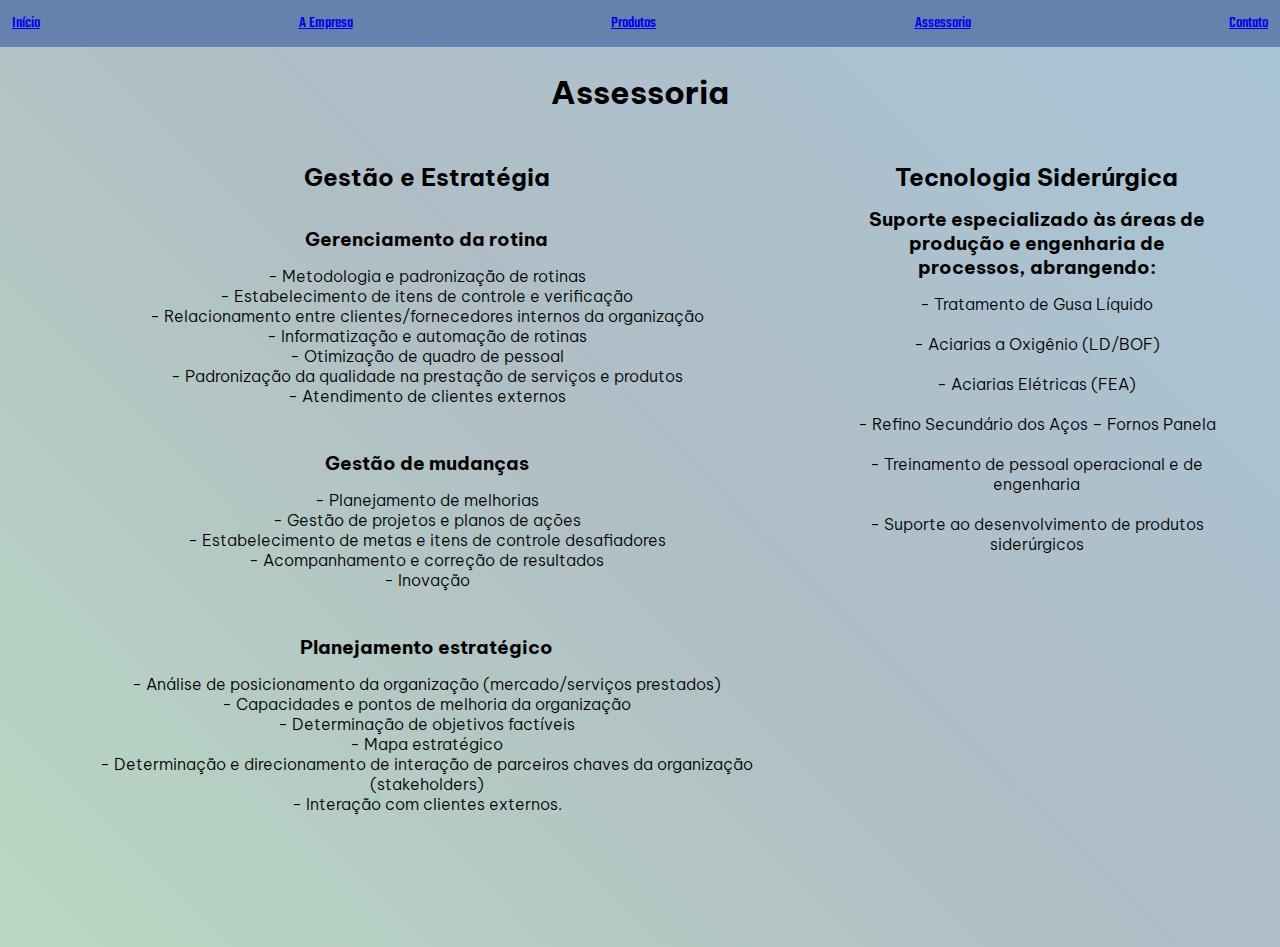
==== assessoria.html @ a93229b4 "divided the site into multiple HTML pages and organized the directory structure" ====
<!DOCTYPE html>
<html lang="pt-br">
<head>
    <meta charset="UTF-8">
    <meta name="viewport" content="width=device-width, initial-scale=1.0">
    <link rel="preconnect" href="https://fonts.googleapis.com">
    <link rel="preconnect" href="https://fonts.gstatic.com" crossorigin>
    <link href="https://fonts.googleapis.com/css2?family=Teko:wght@300..700&display=swap" rel="stylesheet">
    <link rel="preconnect" href="https://fonts.googleapis.com">
    <link rel="preconnect" href="https://fonts.gstatic.com" crossorigin>
    <link href="https://fonts.googleapis.com/css2?family=Be+Vietnam+Pro:ital,wght@0,100;0,200;0,300;0,400;0,500;0,600;0,700;0,800;0,900;1,100;1,200;1,300;1,400;1,500;1,600;1,700;1,800;1,900&display=swap" rel="stylesheet">
    <title>A-Valora</title>
    <link rel="stylesheet" href="style.css">
</head>
<body>
    <div class="cabecalho">
        <a href="index.html">Início</a>
        <a href="sobre.html">A Empresa</a>
        <a href="produtos.html">Produtos</a>
        <a href="assessoria.html">Assessoria</a>
        <a href="contato.html">Contato</a>
    </div>
    <div class="containerAssessoria fade-in">
        <h1 class="titleAssesoria fade-in">Assessoria</h1>
        <div class="gestaoEstrategiaContainer">
            <div class="gestaoEstratategia">
                <h2 class="titleGestao">Gestão e Estratégia</h2>
                <div class="content">
                    <div class="gestaoEstratategia">
                        <h3>Gerenciamento da rotina</h3>
                        <p>- Metodologia e padronização de rotinas<br>
                           - Estabelecimento de itens de controle e verificação<br>
                           - Relacionamento entre clientes/fornecedores internos da organização<br>
                           - Informatização e automação de rotinas<br>
                           - Otimização de quadro de pessoal<br>
                           - Padronização da qualidade na prestação de serviços e produtos<br>
                           - Atendimento de clientes externos
                        </p>
                    </div>
                    <div class="gestaoEstratategia fade-in">
                        <h3>Gestão de mudanças</h3>
                        <p>- Planejamento de melhorias<br>
                           - Gestão de projetos e planos de ações<br>
                           - Estabelecimento de metas e itens de controle desafiadores<br>
                           - Acompanhamento e correção de resultados<br>
                           - Inovação
                        </p>
                    </div>
                    <div class="gestaoEstratategia fade-in">
                        <h3>Planejamento estratégico</h3>
                        <p>- Análise de posicionamento da organização (mercado/serviços prestados)<br>
                            - Capacidades e pontos de melhoria da organização<br>
                            - Determinação de objetivos factíveis<br>
                            - Mapa estratégico<br>
                            - Determinação e direcionamento de interação de parceiros chaves da organização (stakeholders)<br>
                            - Interação com clientes externos.
                        </p>
                    </div>
                </div>
            </div>
            <div class="tecnologiaSiderurgica fade-in">
                <h2 class="titleTecnologia">Tecnologia Siderúrgica</h2>
                <h3>Suporte especializado às áreas de produção e engenharia de processos, abrangendo:</h3>
                <p>- Tratamento de Gusa Líquido<br>
                    <br>
                    - Aciarias a Oxigênio (LD/BOF)<br>
                    <br>
                    - Aciarias Elétricas (FEA)<br>
                    <br>
                    - Refino Secundário dos Aços – Fornos Panela<br>
                    <br>
                    - Treinamento de pessoal operacional e de engenharia<br>
                    <br>
                    - Suporte ao desenvolvimento de produtos siderúrgicos
                </p>
            </div>
        </div>
    </div>    
</body>
<script src="./script.js"></script>
</html>
---- style.css ----
* {
    margin: 0px;
    padding: 0px;
    box-sizing: border-box;
}

body {
    background-color: white;
    justify-content: center;
    align-items: center;
    height: 100vh;
    margin: 0;
}

.cabecalho {
    font-family: "Teko", sans-serif;
    font-optical-sizing: auto;
    font-weight: 500;
    font-style: normal;
    display: flex;
    background-color: #6482AD;
    align-items: center;
    justify-content: space-between;
    padding: 12px;
}

.cabecalho p {
    transition: color 0.5s ease-in-out, box-shadow 0.5s ease-in-out;
}

.cabecalho p:hover {
    text-decoration-line: underline;
    cursor: pointer;
    color: #fff;
    box-shadow: inset 200px 0 0 0 #3B5B6E
}

.boasVindas {
    font-family: "Be Vietnam Pro", sans-serif;
    font-weight: 300;
    font-style: normal;
    display: flex;
    flex-direction: column;
    gap: 4rem;
    align-items: center;
    justify-content: center;
    height: 100vh;
    background: linear-gradient(45deg, #B9D8C2 0%, #B0BEC5 50%, #A9C4D6 100%);
    background-size: 200% 200%;
    animation: gradienteMovendo 2s linear infinite;
    text-align: center;
    font-size: 26px;
}

@keyframes gradienteMovendo {
    0% {
        background-position: 0% 0%;
    }
    50% {
        background-position: 100% 100%;
    }
    100% {
        background-position: 0% 0%;
    }
}

h1, h2 {
    margin: 0;
    padding: 0;
}

.sobreEmpresa {
    font-family: "Be Vietnam Pro", sans-serif;
    font-weight: 300;
    font-style: normal;
    background: linear-gradient(45deg, #B9D8C2 0%, #B0BEC5 50%, #A9C4D6 100%);
    text-align: center;
    padding: 20px;
    height: 100vh;
    width: 100%;
}

#about {
    font-size: 2em;
    margin-bottom: 20px;
}

.infoSections {
    display: flex;
    justify-content: center;
    gap: 30px;
    margin-bottom: 25px;
}

.objetivoSection, .missaoSection, .visaoSection {
    max-width: 250px;
    text-align: left;
}

.infoSections h2, .infoSections p, .visaoSection h2, .visaoSection p {
    margin: 0;
    padding: 5px 0;
}

.visaoSection {
    display: flex;
    flex-direction: column;
    align-items: center;
    margin: 0 auto;
    max-width: 250px;
}

.visaoSection h2, .visaoSection p {
    text-align: center;
    margin: 0;
    padding: 5px 0;
}

.produtos {
    background: linear-gradient(45deg, #B9D8C2 0%, #B0BEC5 50%, #A9C4D6 100%);
    background-size: 200% 200%;
    padding: 80px 20px;
    position: relative;
    height: 100vh;
    width: 100%;
}

.titleProdutos {
    font-family: "Be Vietnam Pro", sans-serif;
    font-weight: 600;
    font-style: normal;
    position: absolute;
    top: 0;
    left: 50%;
    transform: translateX(-50%);
    padding: 10px;
    border-radius: 5px;
    text-align: center;
    width: auto;
    max-width: 90%;
}

.products {
    font-family: "Be Vietnam Pro", sans-serif;
    font-weight: 300;
    font-style: normal;
    display: flex;
    flex-wrap: wrap;
    justify-content: center;
    gap: 30px;
    text-align: center;
}

.product-item {
    max-width: 400px;
}

h1, h2, p, small {
    margin: 0;
    padding: 5px 0;
}

.containerAssessoria {
    font-family: "Be Vietnam Pro", sans-serif;
    font-weight: 300;
    font-style: normal;
    background: linear-gradient(45deg, #B9D8C2 0%, #B0BEC5 50%, #A9C4D6 100%);
    padding: 20px;
    text-align: center;
    height: 100vh;
    width: 100%;
}

.titleAssesoria {
    font-size: 2em;
    margin-bottom: 20px;
    position: relative;
    z-index: 1;
}


.gestaoEstrategiaContainer {
    display: flex;
    gap: 20px;
    justify-content: center;
    flex-wrap: wrap;
    max-width: 1200px;
    margin: 0 auto;
}

.gestaoEstratategia, .tecnologiaSiderurgica {
    box-sizing: border-box;
    padding: 20px;
}

.gestaoEstratategia {
    flex: 2;
}

.tecnologiaSiderurgica {
    flex: 1;
}

.gestaoEstratategia h1,
.gestaoEstratategia h2,
.gestaoEstratategia h3,
.tecnologiaSiderurgica h2,
.tecnologiaSiderurgica h3 {
    margin: 0 0 10px 0;
}

.gestaoEstratategia p,
.tecnologiaSiderurgica p {
    margin: 0;
}

.containerMap {
    display: flex;
    justify-content: center;
    align-items: center;
    height: 100vh;
    padding: 20px;
    box-sizing: border-box;
    background: linear-gradient(45deg, #B9D8C2 0%, #B0BEC5 50%, #A9C4D6 100%);
    position: relative;
}

.containerMap p {
    font-family: "Be Vietnam Pro", sans-serif;
    font-weight: 600;
    font-style: normal;
    position: absolute;
    top: 120px;
    left: 50%;
    transform: translateX(-50%);
    padding: 10px;
    border-radius: 5px;
    text-align: center;
    width: auto;
    max-width: 90%;
}

.containerMap iframe {
    width: 100%;
    max-width: 800px;
    height: 450px;
    border-radius: 10px;
    border: 2px solid #ddd;
    box-shadow: 0 4px 8px rgba(0, 0, 0, 0.2);
    outline: none;
}

footer {
    font-family: "Be Vietnam Pro", sans-serif;
    font-weight: 300;
    font-style: normal;
    text-align: center;
    gap: 2rem;
    box-shadow: 0 -2px 4px rgba(0, 0, 0, 0.1);
    background: linear-gradient(45deg, #B9D8C2 0%, #B0BEC5 50%, #A9C4D6 100%);
}

.fade-in {
    opacity: 0;
    transform: scale(0.9) translateY(20px);
    transition: opacity 0.8s ease-in-out, transform 0.8s ease-in-out;
}

.fade-in.visible {
    opacity: 1;
    transform: scale(1) translateY(0);
}

.fade-in-container {
    position: relative;
    overflow: hidden;
}

.fade-in-container::before {
    content: "";
    position: absolute;
    top: 0;
    left: 0;
    width: 100%;
    height: 100%;
    background: rgba(255, 255, 255, 0.7); /* Altere a cor conforme necessário */
    filter: blur(5px);
    z-index: -1;
    transition: opacity 0.8s ease-in-out;
}

.fade-in-container.visible::before {
    opacity: 0;
    filter: blur(0);
}
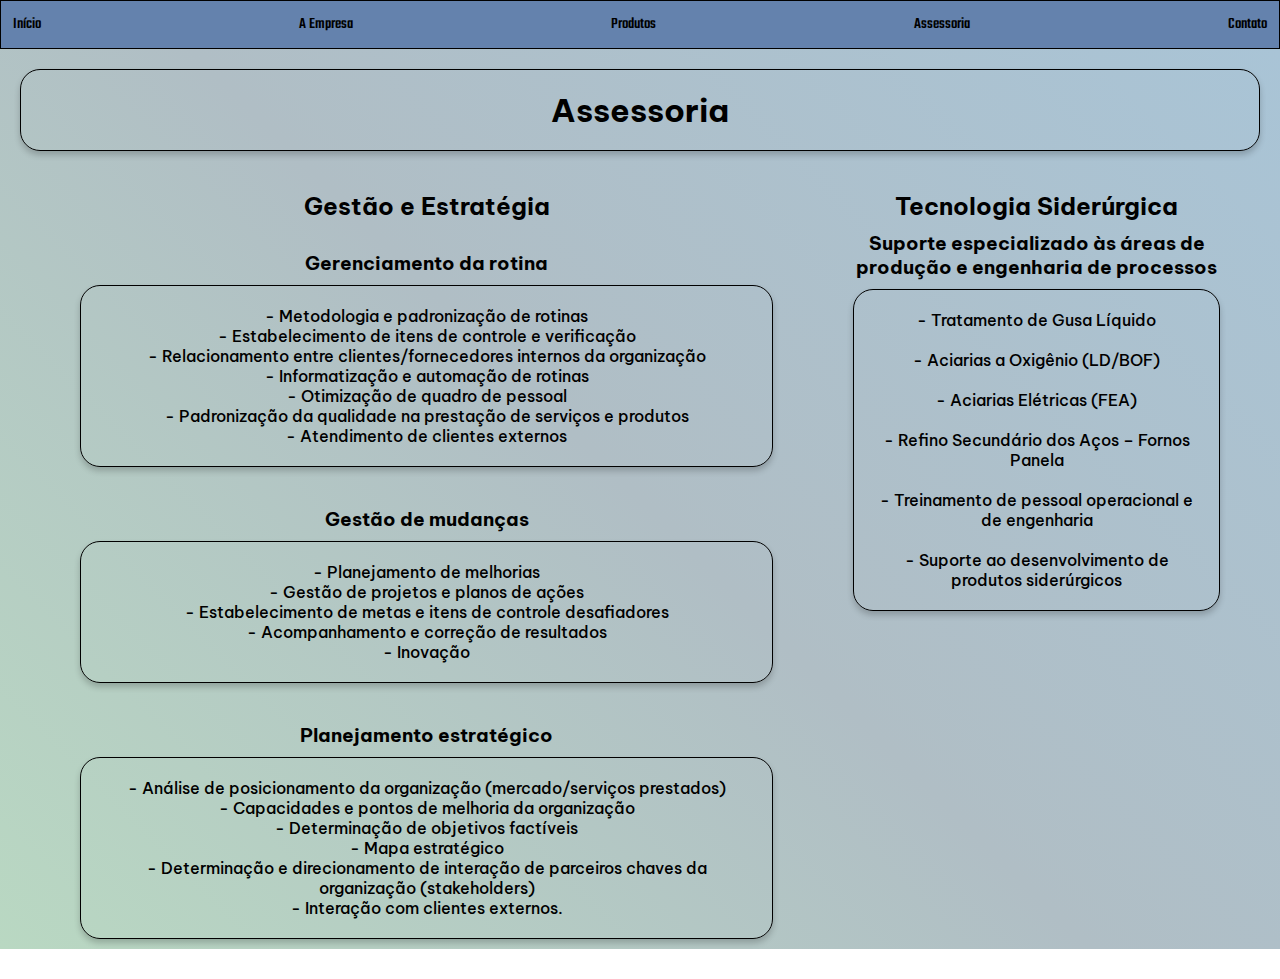
==== commit 73b41b6f: "stylizations requested by the client" ====
--- a/assessoria.html
+++ b/assessoria.html
@@ -28,7 +28,8 @@
                 <div class="content">
                     <div class="gestaoEstratategia">
                         <h3>Gerenciamento da rotina</h3>
-                        <p>- Metodologia e padronização de rotinas<br>
+                        <p>
+                           - Metodologia e padronização de rotinas<br>
                            - Estabelecimento de itens de controle e verificação<br>
                            - Relacionamento entre clientes/fornecedores internos da organização<br>
                            - Informatização e automação de rotinas<br>
@@ -39,7 +40,8 @@
                     </div>
                     <div class="gestaoEstratategia fade-in">
                         <h3>Gestão de mudanças</h3>
-                        <p>- Planejamento de melhorias<br>
+                        <p>
+                           - Planejamento de melhorias<br>
                            - Gestão de projetos e planos de ações<br>
                            - Estabelecimento de metas e itens de controle desafiadores<br>
                            - Acompanhamento e correção de resultados<br>
@@ -48,7 +50,8 @@
                     </div>
                     <div class="gestaoEstratategia fade-in">
                         <h3>Planejamento estratégico</h3>
-                        <p>- Análise de posicionamento da organização (mercado/serviços prestados)<br>
+                        <p>
+                            - Análise de posicionamento da organização (mercado/serviços prestados)<br>
                             - Capacidades e pontos de melhoria da organização<br>
                             - Determinação de objetivos factíveis<br>
                             - Mapa estratégico<br>
@@ -60,8 +63,9 @@
             </div>
             <div class="tecnologiaSiderurgica fade-in">
                 <h2 class="titleTecnologia">Tecnologia Siderúrgica</h2>
-                <h3>Suporte especializado às áreas de produção e engenharia de processos, abrangendo:</h3>
-                <p>- Tratamento de Gusa Líquido<br>
+                <h3>Suporte especializado às áreas de produção e engenharia de processos</h3>
+                <p>
+                    - Tratamento de Gusa Líquido<br>
                     <br>
                     - Aciarias a Oxigênio (LD/BOF)<br>
                     <br>
--- a/style.css
+++ b/style.css
@@ -22,13 +22,16 @@
     align-items: center;
     justify-content: space-between;
     padding: 12px;
-}
-
-.cabecalho p {
+    border: 1px solid black;
+}
+
+.cabecalho a {
     transition: color 0.5s ease-in-out, box-shadow 0.5s ease-in-out;
-}
-
-.cabecalho p:hover {
+    color: black;
+    text-decoration: none;
+}
+
+.cabecalho a:hover {
     text-decoration-line: underline;
     cursor: pointer;
     color: #fff;
@@ -37,7 +40,7 @@
 
 .boasVindas {
     font-family: "Be Vietnam Pro", sans-serif;
-    font-weight: 300;
+    font-weight: 450;
     font-style: normal;
     display: flex;
     flex-direction: column;
@@ -71,18 +74,22 @@
 
 .sobreEmpresa {
     font-family: "Be Vietnam Pro", sans-serif;
-    font-weight: 300;
+    font-weight: 450;
     font-style: normal;
     background: linear-gradient(45deg, #B9D8C2 0%, #B0BEC5 50%, #A9C4D6 100%);
     text-align: center;
     padding: 20px;
     height: 100vh;
     width: 100%;
+    box-sizing: border-box;
 }
 
 #about {
     font-size: 2em;
     margin-bottom: 20px;
+    box-shadow: 0 4px 6px rgba(0, 0, 0, 0.2);
+    border: 1px solid black;
+    border-radius: 20px;
 }
 
 .infoSections {
@@ -94,7 +101,7 @@
 
 .objetivoSection, .missaoSection, .visaoSection {
     max-width: 250px;
-    text-align: left;
+    text-align: center;
 }
 
 .infoSections h2, .infoSections p, .visaoSection h2, .visaoSection p {
@@ -116,57 +123,107 @@
     padding: 5px 0;
 }
 
+.infoSections p, .visaoSection p, .missaoSection p {
+    box-shadow: 0 4px 6px rgba(0, 0, 0, 0.2);
+    border: 1px solid black;
+    padding: 1rem 10px;
+    border-radius: 20px;
+}
+
+.imagemContainer {
+    display: flex;
+    justify-content: flex-end;
+    border: 1px solid black;
+}
+
+img {
+    border-radius: 20px;
+    max-width: 80%;
+    height: auto;
+    margin-top: 20px;
+    margin-bottom: 20px;
+    box-shadow: 0 4px 6px rgba(0, 0, 0, 0.2);
+    display: block;
+    margin-left: auto;
+    margin-right: 2rem;
+    position: relative;
+    top: -250px;
+}
+
 .produtos {
-    background: linear-gradient(45deg, #B9D8C2 0%, #B0BEC5 50%, #A9C4D6 100%);
-    background-size: 200% 200%;
-    padding: 80px 20px;
-    position: relative;
-    height: 100vh;
-    width: 100%;
+    text-align: center;
+    padding: 20px;
+    background: linear-gradient(45deg, #B9D8C2 0%, #B0BEC5 50%, #A9C4D6 100%);
 }
 
 .titleProdutos {
+    font-size: 2rem;
+    margin-bottom: 20px;
     font-family: "Be Vietnam Pro", sans-serif;
     font-weight: 600;
     font-style: normal;
-    position: absolute;
-    top: 0;
-    left: 50%;
-    transform: translateX(-50%);
-    padding: 10px;
-    border-radius: 5px;
-    text-align: center;
-    width: auto;
-    max-width: 90%;
+    font-size: 50px;
+    border: 1px solid black;
+    border-radius: 20px;
+    box-shadow: 0 4px 6px rgba(0, 0, 0, 0.2);
 }
 
 .products {
-    font-family: "Be Vietnam Pro", sans-serif;
-    font-weight: 300;
-    font-style: normal;
-    display: flex;
+    display: flex;
+    justify-content: center;
     flex-wrap: wrap;
-    justify-content: center;
     gap: 30px;
-    text-align: center;
-}
-
-.product-item {
-    max-width: 400px;
-}
-
-h1, h2, p, small {
-    margin: 0;
-    padding: 5px 0;
+    padding: 20px;
+    box-sizing: border-box;
+    height: 100vh;
+}
+
+.fluidexA, .fluidexAV3 {
+    font-family: "Be Vietnam Pro", sans-serif;
+    font-weight: 450;
+    font-style: normal;
+    display: flex;
+    flex-direction: column;
+    justify-content: flex-start;
+    text-align: left;
+    flex: 1 1 45%;
+    max-width: 45%;
+    padding: 20px;
+    margin: 0;
+}
+
+.fluidexS2 {
+    font-family: "Be Vietnam Pro", sans-serif;
+    font-weight: 450;
+    font-style: normal;
+    display: flex;
+    justify-content: center;
+    align-items: center;
+    gap: 2rem;
+    padding: 20px;
+}
+
+.text-content {
+    border: 1px solid black;
+    border-radius: 20px;
+    padding: 20px;
+    box-shadow: 0 4px 6px rgba(0, 0, 0, 0.2);
+}
+
+.OBS {
+    font-family: "Be Vietnam Pro", sans-serif;
+    font-weight: 450;
+    font-style: normal;
 }
 
 .containerAssessoria {
     font-family: "Be Vietnam Pro", sans-serif;
-    font-weight: 300;
-    font-style: normal;
-    background: linear-gradient(45deg, #B9D8C2 0%, #B0BEC5 50%, #A9C4D6 100%);
-    padding: 20px;
-    text-align: center;
+    font-weight: 450;
+    font-style: normal;
+    background: linear-gradient(45deg, #B9D8C2 0%, #B0BEC5 50%, #A9C4D6 100%);
+    padding: 20px;
+    text-align: center;
+    box-sizing: border-box;
     height: 100vh;
     width: 100%;
 }
@@ -176,6 +233,10 @@
     margin-bottom: 20px;
     position: relative;
     z-index: 1;
+    border: 1px solid black;
+    border-radius: 20px;
+    padding: 20px;
+    box-shadow: 0 4px 6px rgba(0, 0, 0, 0.2);
 }
 
 
@@ -212,42 +273,86 @@
 .gestaoEstratategia p,
 .tecnologiaSiderurgica p {
     margin: 0;
+    border: 1px solid black;
+    border-radius: 20px;
+    padding: 20px;
+    box-shadow: 0 4px 6px rgba(0, 0, 0, 0.2);
+
 }
 
 .containerMap {
     display: flex;
-    justify-content: center;
-    align-items: center;
-    height: 100vh;
-    padding: 20px;
-    box-sizing: border-box;
-    background: linear-gradient(45deg, #B9D8C2 0%, #B0BEC5 50%, #A9C4D6 100%);
-    position: relative;
-}
-
-.containerMap p {
+    flex-direction: column;
+    align-items: center;
+    height: 100vh;
+    padding: 20px;
+    box-sizing: border-box;
+    background: linear-gradient(45deg, #B9D8C2 0%, #B0BEC5 50%, #A9C4D6 100%);
+}
+
+.titleContato {
+    text-align: center;
+    width: 100%;
+    max-width: 800px;
+    margin-bottom: 20px;
+}
+
+.titleContato p {
     font-family: "Be Vietnam Pro", sans-serif;
     font-weight: 600;
     font-style: normal;
-    position: absolute;
-    top: 120px;
-    left: 50%;
-    transform: translateX(-50%);
-    padding: 10px;
-    border-radius: 5px;
-    text-align: center;
-    width: auto;
-    max-width: 90%;
+    font-size: 20px;
+    margin: 10px 0;
+}
+
+#adress {
+    font-size: 16px;
+    margin-top: 10px;
 }
 
 .containerMap iframe {
     width: 100%;
     max-width: 800px;
     height: 450px;
-    border-radius: 10px;
-    border: 2px solid #ddd;
-    box-shadow: 0 4px 8px rgba(0, 0, 0, 0.2);
+    border-radius: 20px;
     outline: none;
+    padding: 40px;
+}
+
+.contato {
+    text-align: center;
+    font-family: "Be Vietnam Pro", sans-serif;
+    font-weight: 600;
+    font-size: 16px;
+    border: 1px solid black;
+    border-radius: 20px;
+    padding: 20px;
+    box-shadow: 0 4px 6px rgba(0, 0, 0, 0.2);
+    gap: 2rem;
+    margin-bottom: 40px;
+}
+
+.contato .email-container {
+    display: flex;
+    align-items: center;
+    justify-content: center;
+}
+
+.contato ion-icon {
+    font-size: 28px;
+    color: black;
+    margin-right: 2rem;
+    vertical-align: middle;
+}
+
+.contato a {
+    text-decoration: none;
+    color: inherit;
+}
+
+.contato .email-container a {
+    line-height: 32px;
+    font-size: 16px;
 }
 
 footer {
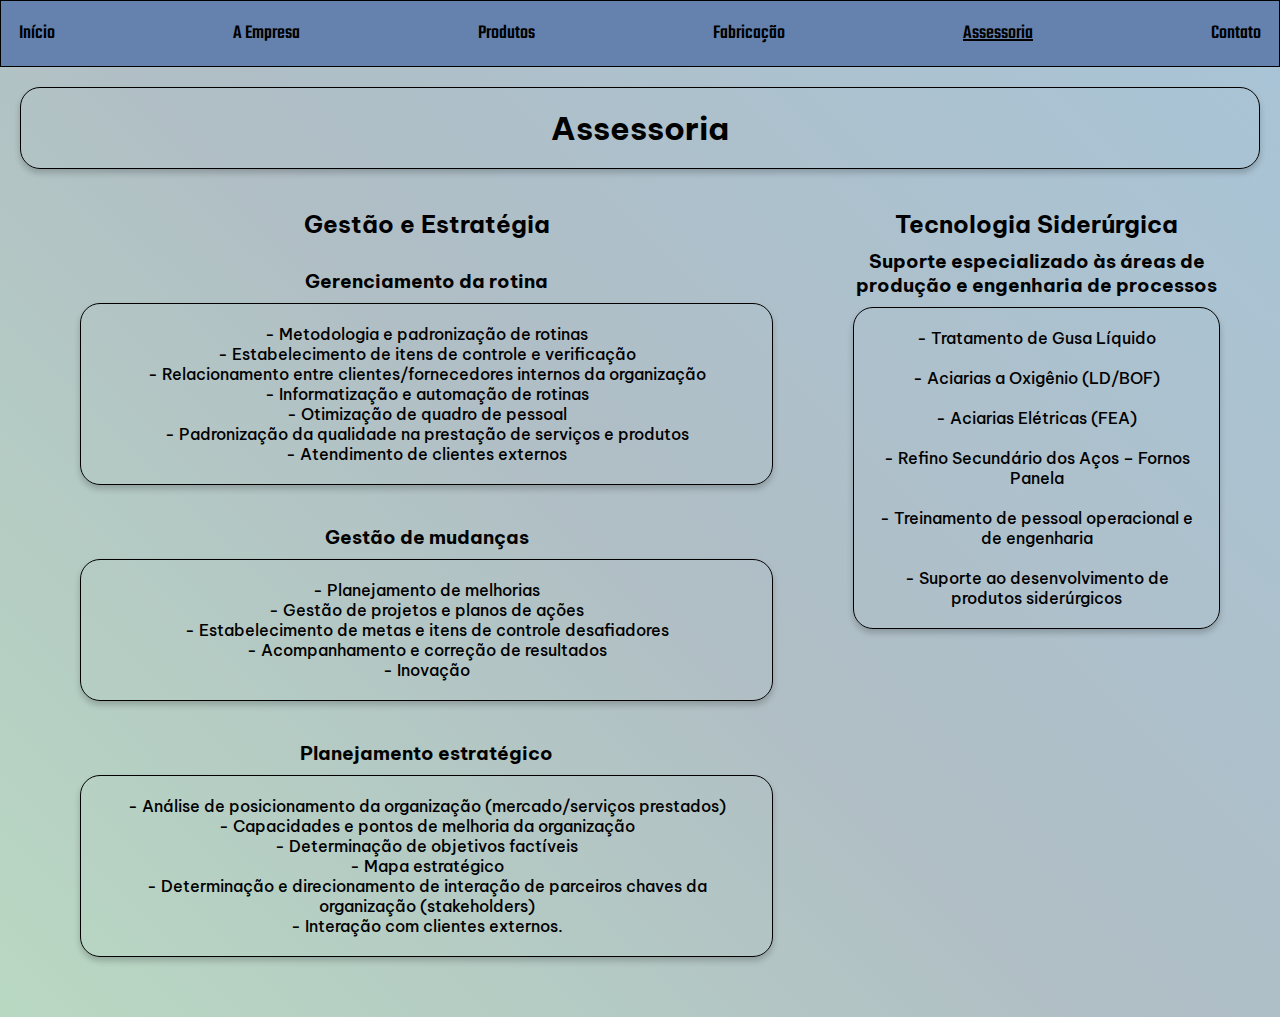
==== commit 2ce0840f: "add href in another pages" ====
--- a/assessoria.html
+++ b/assessoria.html
@@ -17,6 +17,7 @@
         <a href="index.html">Início</a>
         <a href="sobre.html">A Empresa</a>
         <a href="produtos.html">Produtos</a>
+        <a href="fabricacao.html">Fabricação</a>
         <a href="assessoria.html">Assessoria</a>
         <a href="contato.html">Contato</a>
     </div>
--- a/style.css
+++ b/style.css
@@ -1,15 +1,27 @@
+@font-face {
+    font-family: 'Minha Fonte';
+    src: url('Bauhaus\ 93\ Regular.ttf'),
+         url('BAUHS93.ttf');
+}
+
 * {
     margin: 0px;
     padding: 0px;
     box-sizing: border-box;
 }
 
+body, html {
+    justify-content: center;
+    align-items: center;
+    height: 100%;
+    margin: 0;
+    padding: 0;
+}
+
 body {
-    background-color: white;
-    justify-content: center;
-    align-items: center;
-    height: 100vh;
-    margin: 0;
+    background: linear-gradient(45deg, #B9D8C2 0%, #B0BEC5 50%, #A9C4D6 100%);
+    background-size: cover;
+    background-attachment: fixed;
 }
 
 .cabecalho {
@@ -17,11 +29,12 @@
     font-optical-sizing: auto;
     font-weight: 500;
     font-style: normal;
+    font-size: 20px;
     display: flex;
     background-color: #6482AD;
     align-items: center;
     justify-content: space-between;
-    padding: 12px;
+    padding: 18px;
     border: 1px solid black;
 }
 
@@ -38,36 +51,35 @@
     box-shadow: inset 200px 0 0 0 #3B5B6E
 }
 
+.cabecalho a.active {
+    text-decoration: underline;
+    color: black;
+}
+
 .boasVindas {
-    font-family: "Be Vietnam Pro", sans-serif;
-    font-weight: 450;
-    font-style: normal;
+    font-family: "Bauhaus 93 Regular", Minha Fonte;
     display: flex;
     flex-direction: column;
-    gap: 4rem;
     align-items: center;
     justify-content: center;
     height: 100vh;
     background: linear-gradient(45deg, #B9D8C2 0%, #B0BEC5 50%, #A9C4D6 100%);
     background-size: 200% 200%;
-    animation: gradienteMovendo 2s linear infinite;
     text-align: center;
     font-size: 26px;
 }
 
-@keyframes gradienteMovendo {
-    0% {
-        background-position: 0% 0%;
-    }
-    50% {
-        background-position: 100% 100%;
-    }
-    100% {
-        background-position: 0% 0%;
-    }
-}
-
-h1, h2 {
+#titleInicio {
+    color: #1679AB;
+}
+
+.textoBoasVindas {
+    font-family: "Be Vietnam Pro", sans-serif;
+    font-weight: 450;
+    font-style: normal;
+}
+
+h1 {
     margin: 0;
     padding: 0;
 }
@@ -90,6 +102,19 @@
     box-shadow: 0 4px 6px rgba(0, 0, 0, 0.2);
     border: 1px solid black;
     border-radius: 20px;
+    padding: 10px;
+}
+
+.contentContainer {
+    display: flex;
+    justify-content: space-between;
+    align-items: flex-start;
+    max-width: 1200px;
+    margin: 0 auto;
+    padding: 8rem 1rem;
+    display: flex;
+    flex-direction: center;
+    align-items: center;
 }
 
 .infoSections {
@@ -138,22 +163,19 @@
 
 img {
     border-radius: 20px;
-    max-width: 80%;
+    max-width: 100%;
     height: auto;
     margin-top: 20px;
     margin-bottom: 20px;
     box-shadow: 0 4px 6px rgba(0, 0, 0, 0.2);
     display: block;
-    margin-left: auto;
-    margin-right: 2rem;
-    position: relative;
-    top: -250px;
 }
 
 .produtos {
     text-align: center;
     padding: 20px;
-    background: linear-gradient(45deg, #B9D8C2 0%, #B0BEC5 50%, #A9C4D6 100%);
+    height: 100vh;
+    min-height: 100vh;
 }
 
 .titleProdutos {
@@ -178,7 +200,7 @@
     height: 100vh;
 }
 
-.fluidexA, .fluidexAV3 {
+.fluidexA, .fluidexAV3, .fluidexS2 {
     font-family: "Be Vietnam Pro", sans-serif;
     font-weight: 450;
     font-style: normal;
@@ -192,40 +214,31 @@
     margin: 0;
 }
 
-.fluidexS2 {
+.text-content {
+    border: 1px solid black;
+    border-radius: 20px;
+    padding: 20px;
+    box-shadow: 0 4px 6px rgba(0, 0, 0, 0.2);
+}
+
+.OBS {
     font-family: "Be Vietnam Pro", sans-serif;
     font-weight: 450;
     font-style: normal;
-    display: flex;
-    justify-content: center;
-    align-items: center;
-    gap: 2rem;
-    padding: 20px;
-}
-
-.text-content {
-    border: 1px solid black;
-    border-radius: 20px;
-    padding: 20px;
-    box-shadow: 0 4px 6px rgba(0, 0, 0, 0.2);
-}
-
-.OBS {
+    padding: 2rem;
+}
+
+.containerAssessoria {
     font-family: "Be Vietnam Pro", sans-serif;
     font-weight: 450;
     font-style: normal;
-}
-
-.containerAssessoria {
-    font-family: "Be Vietnam Pro", sans-serif;
-    font-weight: 450;
-    font-style: normal;
     background: linear-gradient(45deg, #B9D8C2 0%, #B0BEC5 50%, #A9C4D6 100%);
     padding: 20px;
     text-align: center;
     box-sizing: border-box;
-    height: 100vh;
     width: 100%;
+    min-height: 100vh;
+    overflow-y: hidden;
 }
 
 .titleAssesoria {
@@ -341,7 +354,7 @@
 .contato ion-icon {
     font-size: 28px;
     color: black;
-    margin-right: 2rem;
+    margin-right: 5px;
     vertical-align: middle;
 }
 
@@ -397,4 +410,139 @@
 .fade-in-container.visible::before {
     opacity: 0;
     filter: blur(0);
-}+}
+
+ion-icon:hover {
+    text-decoration-line: underline;
+    cursor: pointer;
+    color: #fff;
+    box-shadow: inset 200px 0 0 0 #3B5B6E;
+    transition: color 0.5s ease-in-out, box-shadow 0.5s ease-in-out;
+}
+
+/*Ajuste layout para todos os tipos de tela*/
+@media (max-width: 768px) {
+    .cabecalho {
+        align-items: flex-start;
+        padding: 10px;
+    }
+
+    .boasVindas {
+        font-size: 20px;
+    }
+}
+
+@media (max-width: 768px) {
+    .cabecalho {
+        align-items: flex-start;
+        padding: 10px;
+    }
+
+    .sobreEmpresa {
+        padding: 10px;
+        height: auto; /* Ajuste a altura para caber o conteúdo */
+    }
+
+    .infoSections {
+        flex-direction: column;
+        gap: 20px;
+    }
+
+    .infoSections div {
+        max-width: 100%;
+    }
+
+    .imagemContainer {
+        justify-content: center;
+        margin: 20px 0;
+    }
+
+    img {
+        padding: 2rem;
+        max-width: 100%;
+        margin: 0;
+        top: 0;
+    }
+}
+
+@media (max-width: 768px) {
+    .titleProdutos {
+        font-size: 2rem;
+    }
+
+    .OBS {
+        padding: 1rem;
+        font-size: 0.9rem;
+        margin-top: 1rem;
+    }
+
+    .products {
+        gap: 20px;
+    }
+
+    .fluidexA, .fluidexAV3, .fluidexS2 {
+        max-width: 90%;
+    }
+}
+
+/* Consulta de mídia existente para telas pequenas */
+@media only screen and (max-width: 768px) {
+    .contentContainer {
+        flex-direction: column;
+    }
+    
+    .infoSections {
+        flex-direction: column;
+        align-items: center;
+    }
+    
+    .infoSections .objetivoSection,
+    .infoSections .missaoSection,
+    .infoSections .visaoSection {
+        max-width: 100%;
+        margin-bottom: 20px;
+    }
+    
+    .imagemContainer {
+        justify-content: center;
+    }
+}
+
+/* Telas 16:9 */
+@media only screen and (aspect-ratio: 16/9) {
+    .contentContainer {
+        display: flex;
+        flex-direction: row;
+        justify-content: space-between;
+        padding: 20px;
+    }
+    
+    .infoSections {
+        display: flex;
+        flex-direction: row;
+        justify-content: space-around;
+        align-items: flex-start;
+        width: 100%;
+    }
+    
+    .infoSections .objetivoSection,
+    .infoSections .missaoSection,
+    .infoSections .visaoSection {
+        width: 30%;
+        margin: 0 10px;
+        box-sizing: border-box;
+    }
+    
+    .imagemContainer {
+        display: flex;
+        justify-content: center;
+        align-items: center;
+        width: 50%;
+        height: auto;
+    }
+    
+    .contentContainer p {
+        font-size: 1.2em;
+        margin-bottom: 10px;
+    }
+}
